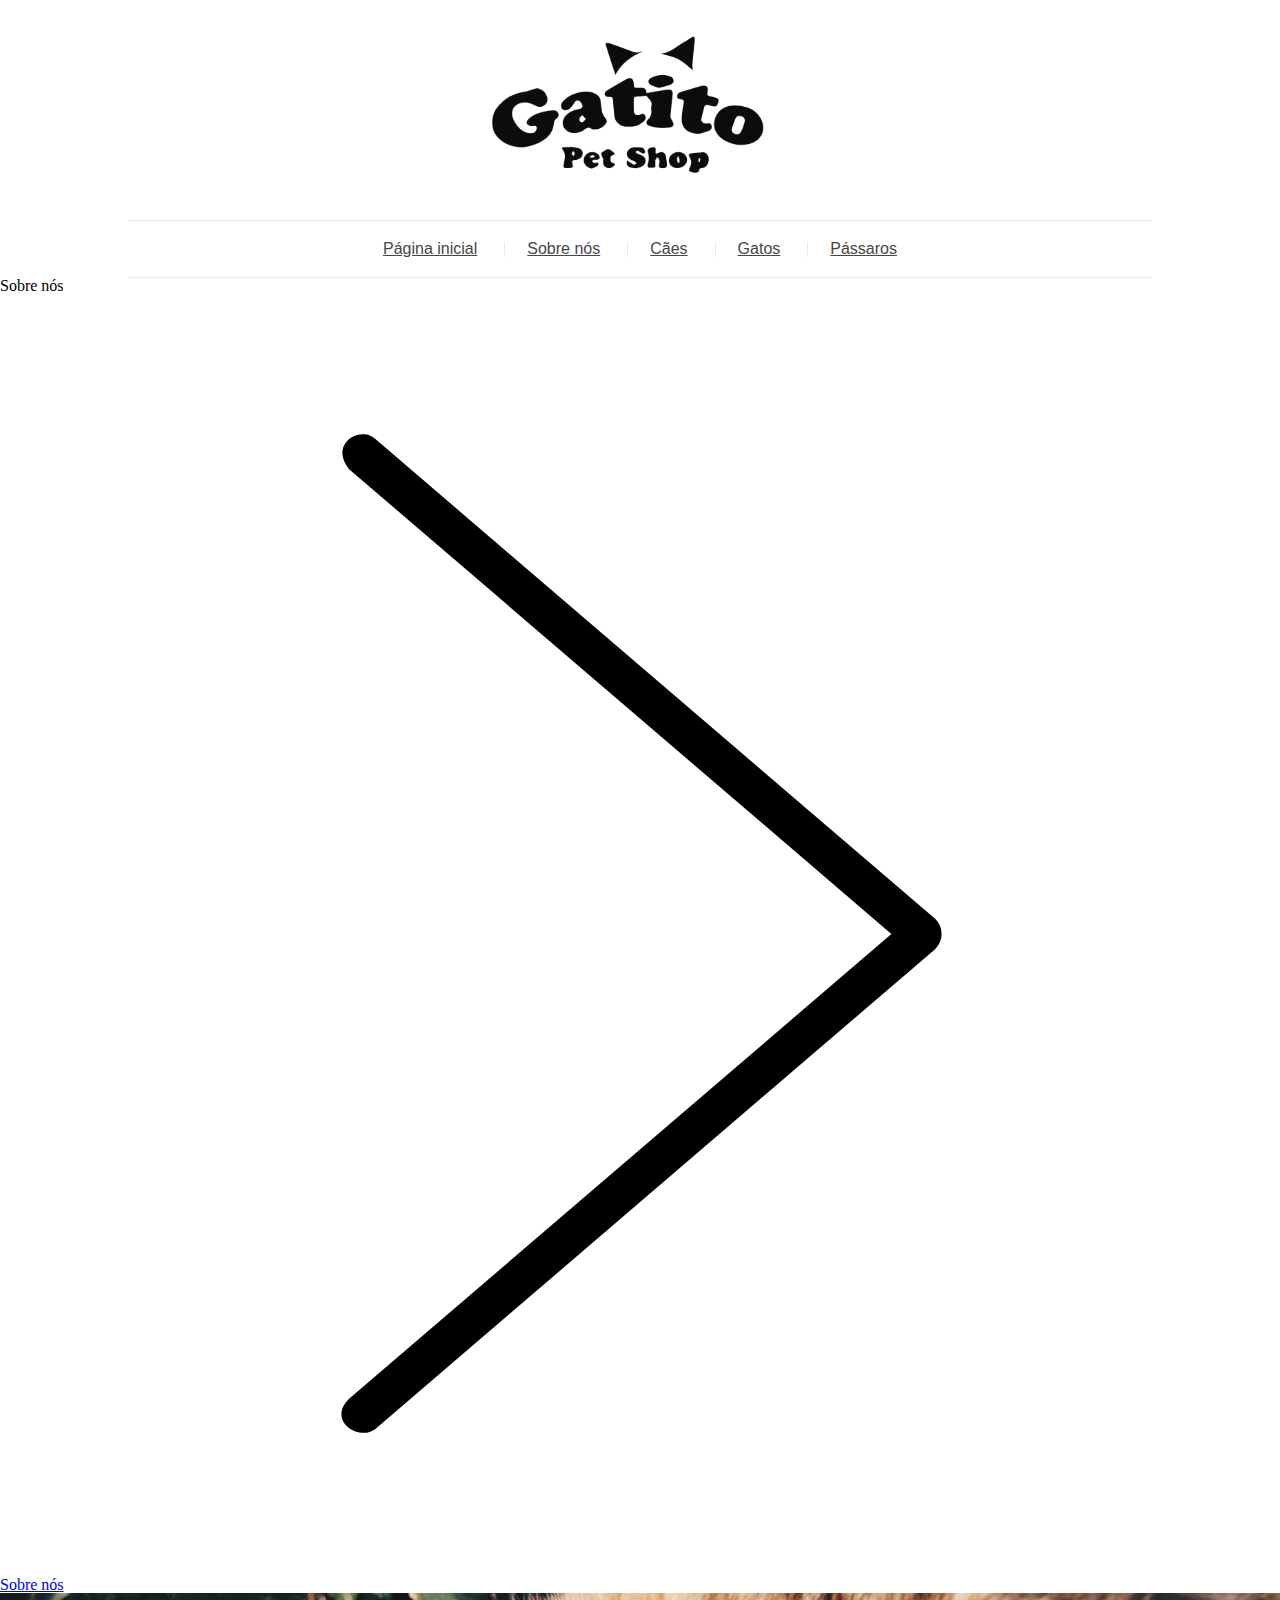
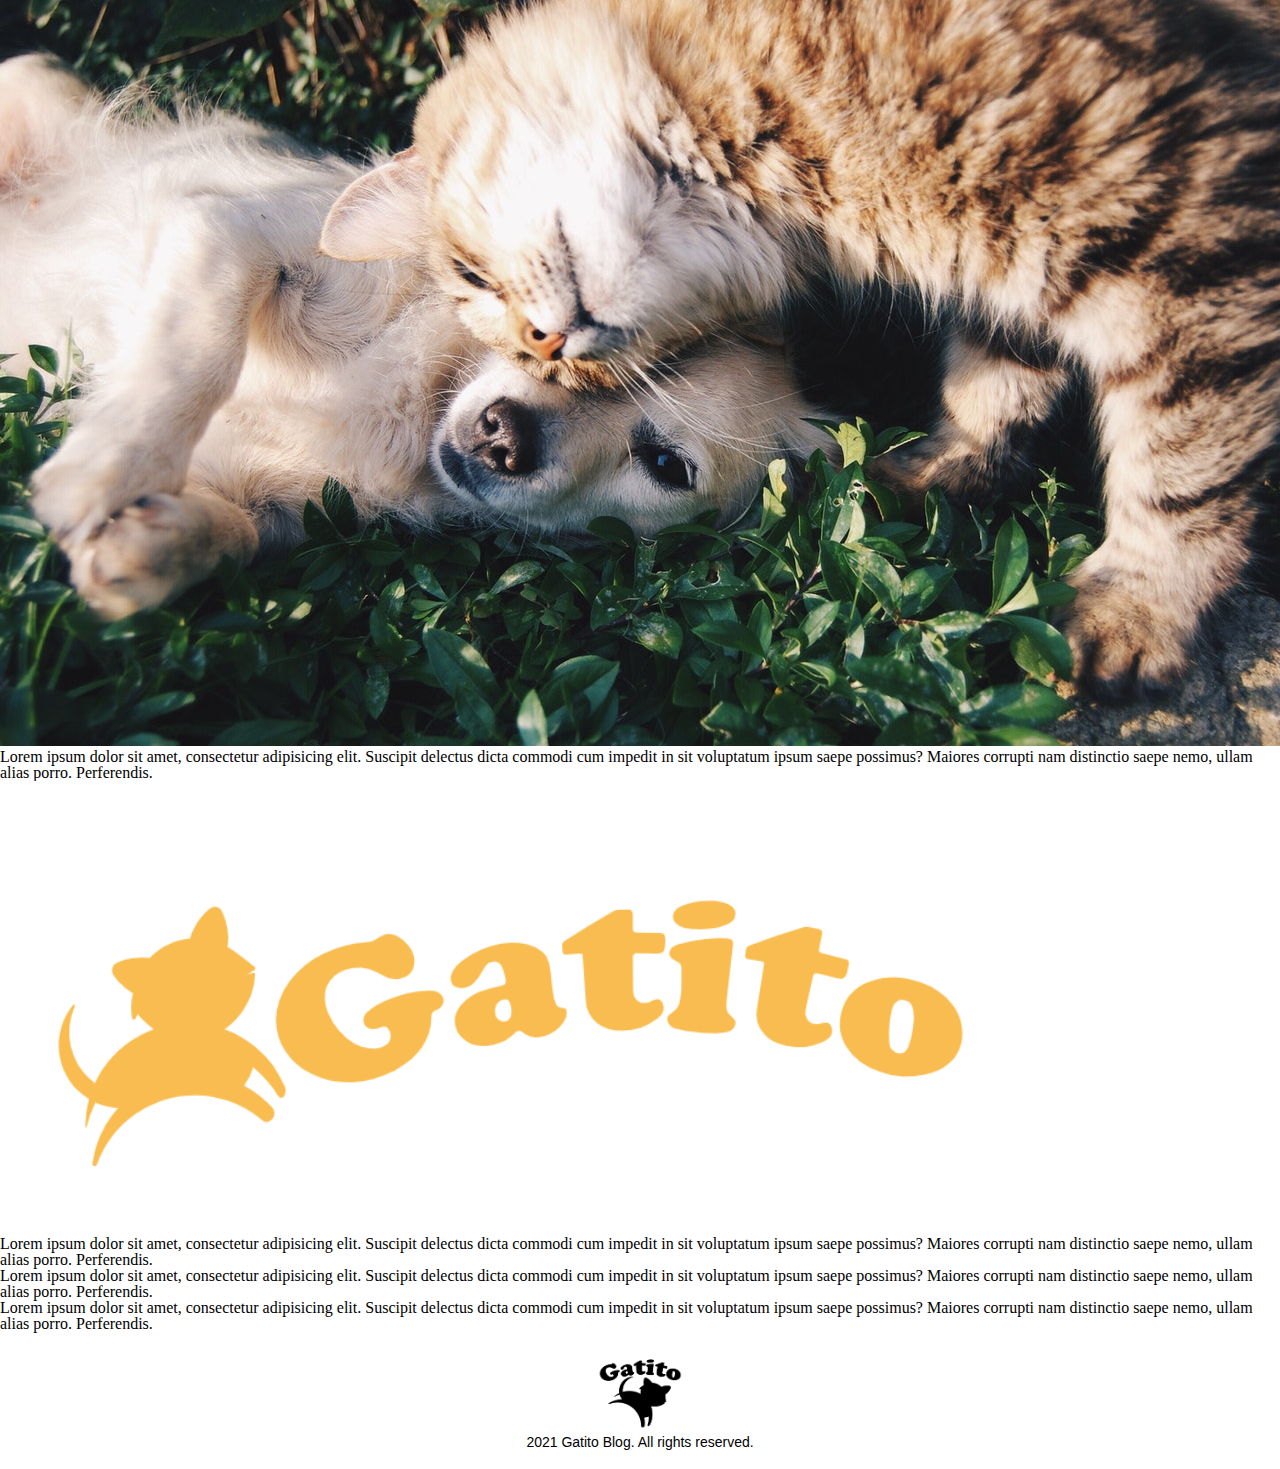
==== about.html @ 77dae0e5 "criação da página sobre nós" ====
<!DOCTYPE html>
<html lang="PT-BR">

<head>
    <meta charset="UTF-8">
    <meta http-equiv="X-UA-Compatible" content="IE=edge">
    <meta name="viewport" content="width=device-width, initial-scale=1.0">
    <title>Gatito Petshop</title>
    <link rel="stylesheet" href="css/reset.css">
    <link rel="stylesheet" href="css/style.css">
</head>

<body>
    <header class="header">
        <figure class="header__logo">
            <img src="assets/img/logo.png" alt="header__img" class="header__img">
        </figure>
        <nav class="header__menu menu">
            <ul class="menu__list">
                <li class="menu__links">
                    <a href="index.html" class="menu__link">Página inicial</a>
                </li>
                <li class="menu__links">
                    <a href="about.html" class="menu__link">Sobre nós</a>
                </li>
                <li class="menu__links">
                    <a href="index.html" class="menu__link">Cães</a>
                </li>
                <li class="menu__links">
                    <a href="index.html" class="menu__link">Gatos</a>
                </li>
                <li class="menu__links">
                    <a href="index.html" class="menu__link">Pássaros</a>
                </li>
            </ul>
        </nav>
    </header>

    <article class="about">
        <div class="about__title">
            <h1 class="about__h1">Sobre nós</h1>
            <div class="about__breadcrumb breadcrumb">
                <a href="index.html" class="breadcrumb__link"></a>
                <img src="assets/img/arrow.svg" alt="Seta" class="breadcrumb__img">
                <a href="about.html" class="breadcrumb__link">Sobre nós</a>
            </div>
        </div>
        <div class="about__content">
            <img src="assets/img/dog-cat.jpg" alt="Cachorro e gato" class="about__img">
            <p class="about__intro">Lorem ipsum dolor sit amet, consectetur adipisicing elit. Suscipit delectus dicta
                commodi cum impedit in sit voluptatum ipsum saepe possimus? Maiores corrupti nam distinctio saepe nemo,
                ullam alias porro. Perferendis.</p>
            <div class="about__split">
                <img src="assets/img/about.png" alt="Gatito" class="about__img">
                <div class="about__txt"></div>
                <p class="about__p">Lorem ipsum dolor sit amet, consectetur adipisicing elit. Suscipit delectus
                    dicta
                    commodi cum impedit in sit voluptatum ipsum saepe possimus? Maiores corrupti nam distinctio saepe
                    nemo,
                    ullam alias porro. Perferendis.</p>
                <p class="about__p">Lorem ipsum dolor sit amet, consectetur adipisicing elit. Suscipit delectus
                    dicta
                    commodi cum impedit in sit voluptatum ipsum saepe possimus? Maiores corrupti nam distinctio saepe
                    nemo,
                    ullam alias porro. Perferendis.</p>
                <p class="about__p">Lorem ipsum dolor sit amet, consectetur adipisicing elit. Suscipit delectus
                    dicta
                    commodi cum impedit in sit voluptatum ipsum saepe possimus? Maiores corrupti nam distinctio saepe
                    nemo,
                    ullam alias porro. Perferendis.</p>
            </div>
        </div>
    </article>

    <footer class="footer">
        <img src="assets/img/footer-logo.png" alt="Imagem do logo" class="footer__logo">
        <p class="footer__txt">2021 Gatito Blog. All rights reserved.</p>
    </footer>
</body>

</html>
---- css/style.css ----
.header {
  font-family: Arial, Helvetica, sans-serif;
}
.header__logo {
  text-align: center;
}
.header__img {
  max-width: 350px;
}
.header .menu__list {
  display: flex;
  justify-content: center;
  border-top: 1px solid #eaeaeb;
  border-bottom: 1px solid #eaeaeb;
  margin-left: auto;
  margin-right: auto;
  width: 80%;
  padding: 20px 0;
}
.header .menu__links {
  position: relative;
}
.header .menu__links:not(:last-child):after {
  content: "";
  position: absolute;
  top: 0;
  bottom: 0;
  right: -3px;
  margin: auto;
  height: 15px;
  width: 1px;
  background-color: #eaeaeb;
}
.header .menu__link {
  padding: 0 25px;
  color: #464646;
}
.header .menu__link:hover {
  color: #a050be;
}

.footer {
  text-align: center;
  padding: 20px 0;
  font-family: Arial, Helvetica, sans-serif;
  position: relative;
  bottom: 0;
  left: 50%;
  transform: translateX(-50%);
}
.footer__logo {
  max-width: 100px;
}
.footer__txt {
  margin: auto;
  font-size: 14px;
}

.main {
  display: flex;
  justify-content: center;
  flex-wrap: wrap;
  font-family: Arial, Helvetica, sans-serif;
}
.main__post {
  text-align: center;
  max-width: 800px;
  margin-left: auto;
  margin-right: auto;
}
.main__title {
  text-decoration: none;
  color: #464646;
  letter-spacing: 1.5;
}
.main__title:hover {
  color: #a050be;
}
.main__subtitle {
  display: flex;
  justify-content: center;
  align-items: center;
}
.main__date {
  font-size: 12px;
  font-style: italic;
}
.main__tag {
  font-size: 14px;
  padding: 5px 7px;
  color: #a050be;
  border: 1px solid #a050be;
}
.main__details {
  border: 1px solid #eaeaeb;
}
.main__img {
  width: 100%;
}
.main__description {
  padding: 40px 0 25px;
  max-width: 650px;
  margin-left: auto;
  margin-right: auto;
  font-size: 14px;
}
.main__btn {
  text-decoration: none;
  font-size: 16px;
  letter-spacing: 1.5;
  color: #a050be;
  background-color: #FABE50;
  padding: 10px 20px;
  transition: 0.3s;
}
.main__btn:hover {
  color: #FABE50;
  background-color: #a050be;
}
.main__info {
  display: flex;
  justify-content: space-between;
  align-items: center;
  border-top: 1px solid #eaeaeb;
  margin-top: 30px;
}
.main__author {
  width: 50%;
  border-right: 1px solid #eaeaeb;
}
.main__p {
  font-size: 14px;
  color: #464646;
  margin-top: 10px;
  margin-bottom: 10px;
}
.main__comments {
  width: 50%;
}
.main__a {
  text-decoration: none;
  font-size: 14px;
  color: #464646;
  margin-top: 10px;
  margin-bottom: 10px;
}
.main__a:hover {
  color: #a050be;
}

/*# sourceMappingURL=style.css.map */
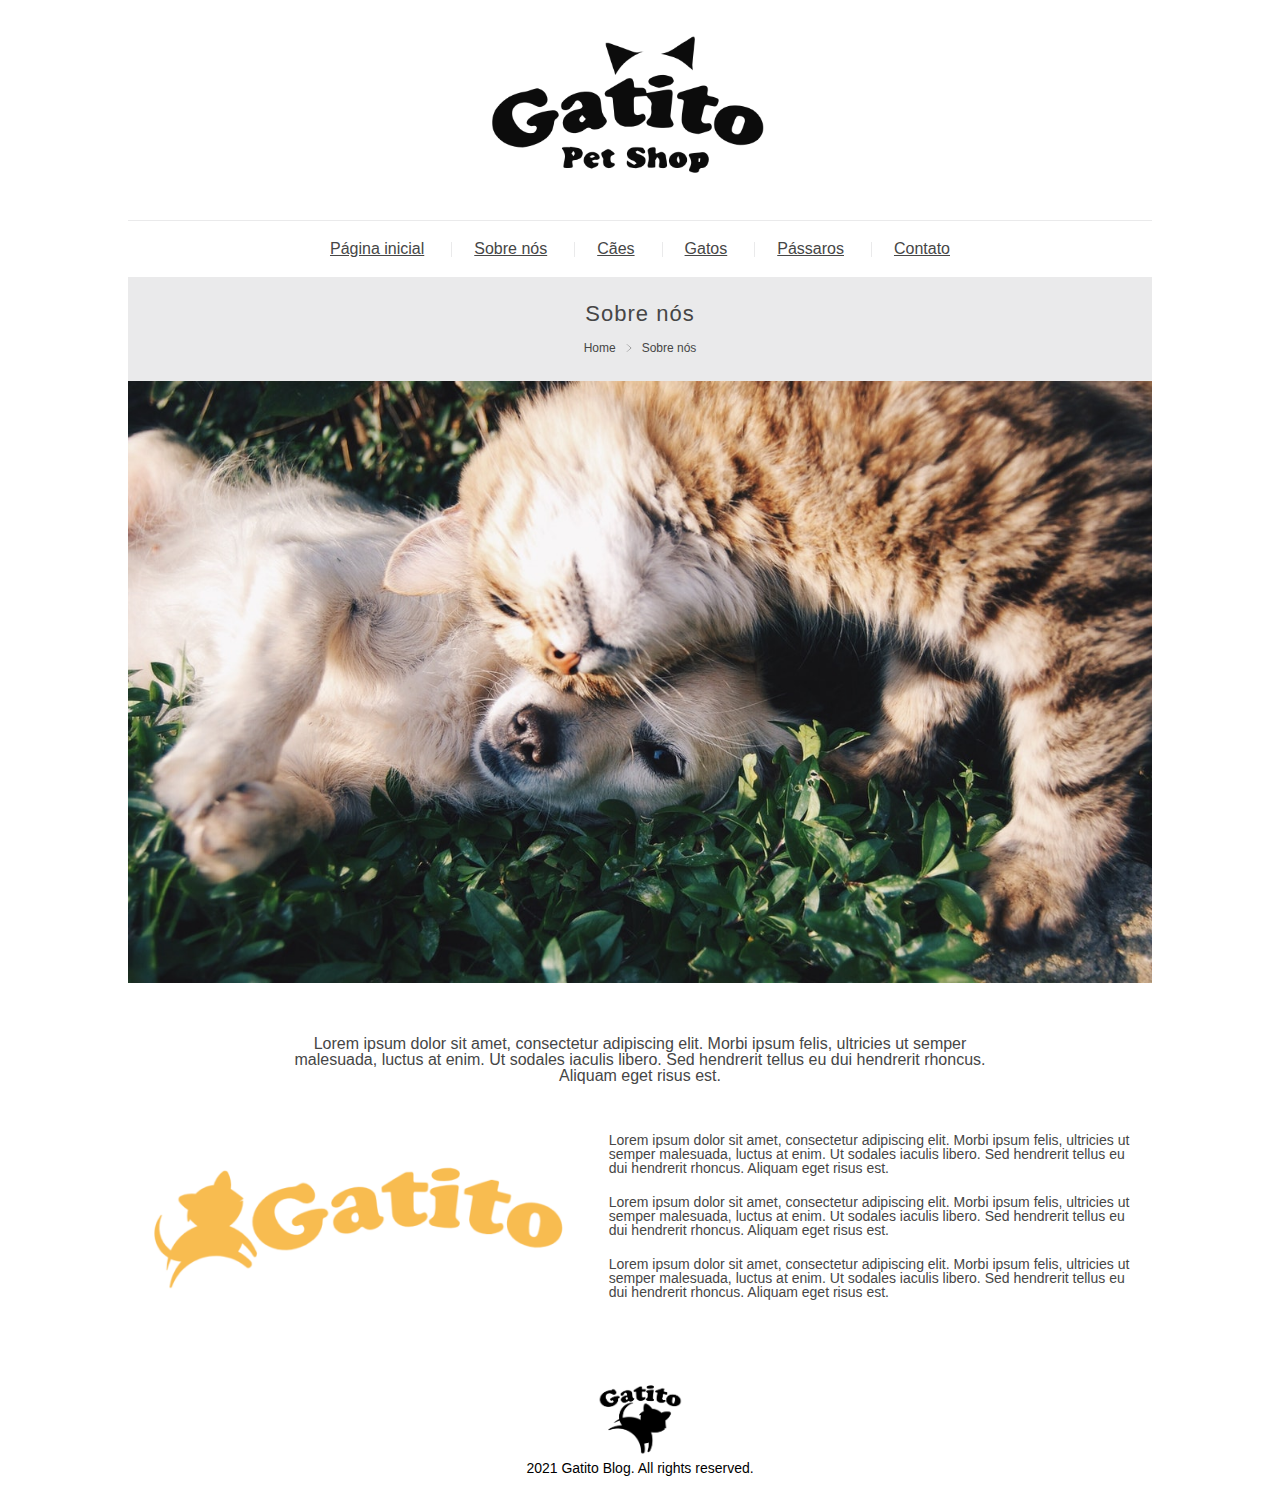
==== commit aa09b0f6: "projeto finalizado" ====
--- a/about.html
+++ b/about.html
@@ -1,10 +1,10 @@
 <!DOCTYPE html>
-<html lang="PT-BR">
+<html>
 
 <head>
     <meta charset="UTF-8">
-    <meta http-equiv="X-UA-Compatible" content="IE=edge">
     <meta name="viewport" content="width=device-width, initial-scale=1.0">
+    <meta http-equiv="X-UA-Compatible" content="ie=edge">
     <title>Gatito Petshop</title>
     <link rel="stylesheet" href="css/reset.css">
     <link rel="stylesheet" href="css/style.css">
@@ -13,25 +13,16 @@
 <body>
     <header class="header">
         <figure class="header__logo">
-            <img src="assets/img/logo.png" alt="header__img" class="header__img">
+            <img src="assets/img/logo.png" alt="Logo" class="header__img">
         </figure>
         <nav class="header__menu menu">
             <ul class="menu__list">
-                <li class="menu__links">
-                    <a href="index.html" class="menu__link">Página inicial</a>
-                </li>
-                <li class="menu__links">
-                    <a href="about.html" class="menu__link">Sobre nós</a>
-                </li>
-                <li class="menu__links">
-                    <a href="index.html" class="menu__link">Cães</a>
-                </li>
-                <li class="menu__links">
-                    <a href="index.html" class="menu__link">Gatos</a>
-                </li>
-                <li class="menu__links">
-                    <a href="index.html" class="menu__link">Pássaros</a>
-                </li>
+                <li class="menu__links"><a href="index.html" class="menu__link">Página inicial</a></li>
+                <li class="menu__links"><a href="about.html" class="menu__link">Sobre nós</a></li>
+                <li class="menu__links"><a href="collection.html" class="menu__link">Cães</a></li>
+                <li class="menu__links"><a href="collection.html" class="menu__link">Gatos</a></li>
+                <li class="menu__links"><a href="collection.html" class="menu__link">Pássaros</a></li>
+                <li class="menu__links"><a href="contact.html" class="menu__link">Contato</a></li>
             </ul>
         </nav>
     </header>
@@ -40,42 +31,38 @@
         <div class="about__title">
             <h1 class="about__h1">Sobre nós</h1>
             <div class="about__breadcrumb breadcrumb">
-                <a href="index.html" class="breadcrumb__link"></a>
-                <img src="assets/img/arrow.svg" alt="Seta" class="breadcrumb__img">
+                <a href="index.html" class="breadcrumb__link">Home</a>
+                <img src="assets/img/arrow.svg" alt="Seta" class="breadcrumb__img" />
                 <a href="about.html" class="breadcrumb__link">Sobre nós</a>
             </div>
         </div>
         <div class="about__content">
-            <img src="assets/img/dog-cat.jpg" alt="Cachorro e gato" class="about__img">
-            <p class="about__intro">Lorem ipsum dolor sit amet, consectetur adipisicing elit. Suscipit delectus dicta
-                commodi cum impedit in sit voluptatum ipsum saepe possimus? Maiores corrupti nam distinctio saepe nemo,
-                ullam alias porro. Perferendis.</p>
+            <img src="assets/img/dog-cat.jpg" alt="Dog and cat" class="about__img" />
+            <p class="about__intro">Lorem ipsum dolor sit amet, consectetur adipiscing elit. Morbi ipsum felis,
+                ultricies ut semper malesuada, luctus at enim. Ut sodales iaculis libero. Sed hendrerit tellus eu dui
+                hendrerit rhoncus. Aliquam eget risus est.</p>
             <div class="about__split">
-                <img src="assets/img/about.png" alt="Gatito" class="about__img">
-                <div class="about__txt"></div>
-                <p class="about__p">Lorem ipsum dolor sit amet, consectetur adipisicing elit. Suscipit delectus
-                    dicta
-                    commodi cum impedit in sit voluptatum ipsum saepe possimus? Maiores corrupti nam distinctio saepe
-                    nemo,
-                    ullam alias porro. Perferendis.</p>
-                <p class="about__p">Lorem ipsum dolor sit amet, consectetur adipisicing elit. Suscipit delectus
-                    dicta
-                    commodi cum impedit in sit voluptatum ipsum saepe possimus? Maiores corrupti nam distinctio saepe
-                    nemo,
-                    ullam alias porro. Perferendis.</p>
-                <p class="about__p">Lorem ipsum dolor sit amet, consectetur adipisicing elit. Suscipit delectus
-                    dicta
-                    commodi cum impedit in sit voluptatum ipsum saepe possimus? Maiores corrupti nam distinctio saepe
-                    nemo,
-                    ullam alias porro. Perferendis.</p>
+                <img src="assets/img/about.png" alt="Gatito" class="about__img-description" />
+                <div class="about__txt">
+                    <p class="about__p">Lorem ipsum dolor sit amet, consectetur adipiscing elit. Morbi ipsum felis,
+                        ultricies ut semper malesuada, luctus at enim. Ut sodales iaculis libero. Sed hendrerit tellus
+                        eu dui hendrerit rhoncus. Aliquam eget risus est.</p>
+                    <p class="about__p">Lorem ipsum dolor sit amet, consectetur adipiscing elit. Morbi ipsum felis,
+                        ultricies ut semper malesuada, luctus at enim. Ut sodales iaculis libero. Sed hendrerit tellus
+                        eu dui hendrerit rhoncus. Aliquam eget risus est.</p>
+                    <p class="about__p">Lorem ipsum dolor sit amet, consectetur adipiscing elit. Morbi ipsum felis,
+                        ultricies ut semper malesuada, luctus at enim. Ut sodales iaculis libero. Sed hendrerit tellus
+                        eu dui hendrerit rhoncus. Aliquam eget risus est.</p>
+                </div>
             </div>
         </div>
     </article>
 
     <footer class="footer">
-        <img src="assets/img/footer-logo.png" alt="Imagem do logo" class="footer__logo">
+        <img src="assets/img/footer-logo.png" alt="Footer logo" class="footer__logo" />
         <p class="footer__txt">2021 Gatito Blog. All rights reserved.</p>
     </footer>
+
 </body>
 
 </html>--- a/css/style.css
+++ b/css/style.css
@@ -1,3 +1,11 @@
+.main .sidebar__post-title, .article .breadcrumb__link {
+  text-decoration: none;
+}
+
+.main .sidebar__post-title:hover, .article .breadcrumb__link:hover {
+  text-decoration: underline;
+}
+
 .header {
   font-family: Arial, Helvetica, sans-serif;
 }
@@ -14,13 +22,35 @@
   border-bottom: 1px solid #eaeaeb;
   margin-left: auto;
   margin-right: auto;
-  width: 80%;
-  padding: 20px 0;
+}
+@media (max-width: 767.98px) {
+  .header .menu__list {
+    width: 90%;
+    padding: 15px 0;
+    flex-wrap: wrap;
+  }
+}
+@media (min-width: 768px) and (max-width: 1199.98px) {
+  .header .menu__list {
+    width: 80%;
+    padding: 20px 0;
+  }
+}
+@media (min-width: 1200px) {
+  .header .menu__list {
+    width: 80%;
+    padding: 20px 0;
+  }
 }
 .header .menu__links {
   position: relative;
 }
-.header .menu__links:not(:last-child):after {
+@media (max-width: 767.98px) {
+  .header .menu__links {
+    padding: 5px 0;
+  }
+}
+.header .menu__links:not(:last-child)::after {
   content: "";
   position: absolute;
   top: 0;
@@ -36,7 +66,7 @@
   color: #464646;
 }
 .header .menu__link:hover {
-  color: #a050be;
+  color: #A050BE;
 }
 
 .footer {
@@ -53,7 +83,334 @@
 }
 .footer__txt {
   margin: auto;
-  font-size: 14px;
+  font-size: 0.875rem;
+}
+
+.about {
+  width: 80%;
+  margin: 0 auto 40px;
+  font-family: Arial, Helvetica, sans-serif;
+}
+.about__title {
+  background-color: #eaeaeb;
+  text-align: center;
+  padding: 20px;
+}
+.about__h1 {
+  font-size: 22px;
+  color: #464646;
+  letter-spacing: 1px;
+  margin-top: 5px;
+  margin-bottom: 10px;
+  margin-left: 0;
+  margin-right: 0;
+}
+.about .breadcrumb {
+  display: flex;
+  justify-content: center;
+  align-items: center;
+}
+.about .breadcrumb__link {
+  font-size: 12px;
+  text-decoration: none;
+  color: #464646;
+}
+.about .breadcrumb__link:hover {
+  text-decoration: underline;
+  color: #A050BE;
+}
+.about .breadcrumb__img {
+  width: 10px;
+  margin: 8px;
+}
+.about__img {
+  width: 100%;
+  margin-bottom: 20px;
+}
+.about__intro {
+  font-weight: 100;
+  color: #464646;
+  width: 70%;
+  margin: 30px auto;
+  text-align: center;
+  font-size: 16px;
+}
+.about__split {
+  display: flex;
+  justify-content: center;
+  flex-wrap: wrap;
+  align-items: center;
+}
+.about__img-description {
+  width: 45%;
+}
+.about__txt {
+  width: calc(100% - 45%);
+}
+.about__p {
+  font-size: 14px;
+  padding: 10px 20px;
+  color: #464646;
+}
+
+.article {
+  width: 80%;
+  margin: 0 auto 40px;
+  font-family: Arial, Helvetica, sans-serif;
+}
+.article__title {
+  background-color: #eaeaeb;
+  text-align: center;
+  padding: 20px;
+}
+.article__h1 {
+  font-size: 22px;
+  color: #464646;
+  letter-spacing: 1px;
+  margin-top: 5px;
+  margin-bottom: 10px;
+  margin-left: 0;
+  margin-right: 0;
+}
+.article .breadcrumb {
+  display: flex;
+  justify-content: center;
+  align-items: center;
+}
+.article .breadcrumb__link {
+  font-size: 12px;
+  color: #464646;
+}
+.article .breadcrumb__link:hover {
+  color: #A050BE;
+}
+.article .breadcrumb__img {
+  width: 10px;
+  margin: 8px;
+}
+.article__img {
+  margin-bottom: 20px;
+  width: 100%;
+}
+.article__details {
+  display: flex;
+  justify-content: center;
+  align-items: center;
+}
+.article__date {
+  margin: 0 10px;
+  font-size: 12px;
+  font-style: italic;
+}
+.article__tag {
+  font-size: 14px;
+  padding: 5px 7px;
+  color: #A050BE;
+  border: 1px solid #A050BE;
+  margin: 0 10px;
+}
+.article__content {
+  font-weight: 100;
+  font-size: 14px;
+  color: #464646;
+  padding: 10px 20px;
+}
+
+.collection {
+  display: flex;
+  flex-wrap: wrap;
+  justify-content: center;
+  align-items: center;
+  width: 80%;
+  margin-left: auto;
+  margin-right: auto;
+  font-family: Arial;
+}
+@media (max-width: 767.98px) {
+  .collection {
+    width: 90%;
+  }
+}
+.collection__post {
+  display: flex;
+  flex-wrap: wrap;
+  justify-content: center;
+  align-items: center;
+  width: 100%;
+}
+@media (max-width: 767.98px) {
+  .collection__post {
+    width: 100%;
+  }
+}
+.collection__post.half {
+  width: 50%;
+}
+@media (max-width: 767.98px) {
+  .collection__post.half {
+    width: 100%;
+  }
+}
+.collection__figure {
+  width: 50%;
+}
+.collection__img {
+  width: 100%;
+}
+.collection__about {
+  display: flex;
+  flex-wrap: wrap;
+  justify-content: center;
+  align-items: center;
+  width: 50%;
+  text-align: center;
+}
+.collection__title {
+  color: #464646;
+  text-decoration: unset;
+  letter-spacing: 1px;
+  width: 100%;
+  margin: 10px 0;
+  font-size: 1.375rem;
+}
+@media (max-width: 767.98px) {
+  .collection__title {
+    font-size: 1rem;
+  }
+}
+.collection__title.half {
+  font-size: 1.125rem;
+}
+@media (max-width: 767.98px) {
+  .collection__title.half {
+    font-size: 1rem;
+  }
+}
+.collection__title:hover {
+  color: #A050BE;
+  text-decoration: underline;
+}
+.collection__date {
+  font-size: 0.75rem;
+  font-style: italic;
+  width: 20%;
+}
+@media (max-width: 767.98px) {
+  .collection__date {
+    font-size: 0.625rem;
+  }
+}
+@media (min-width: 768px) and (max-width: 1199.98px) {
+  .collection__date {
+    width: 30%;
+  }
+}
+.collection__tag {
+  font-size: 0.875rem;
+  width: 50px;
+  padding: 5px 7px;
+  color: #A050BE;
+  border: 1px solid #A050BE;
+}
+@media (max-width: 767.98px) {
+  .collection__tag {
+    width: 30px;
+    font-size: 0.75rem;
+  }
+}
+@media (min-width: 768px) and (max-width: 1199.98px) {
+  .collection__tag {
+    width: 35px;
+    font-size: 0.75rem;
+  }
+}
+.collection__breadcrumb {
+  background-color: #eaeaeb;
+  text-align: center;
+  padding: 30px;
+  width: 100%;
+  display: flex;
+  justify-content: center;
+  align-items: center;
+}
+.collection .breadcrumb__link {
+  font-size: 1.125rem;
+  text-decoration: unset;
+  color: #464646;
+  letter-spacing: 1px;
+}
+.collection .breadcrumb__link:hover {
+  color: #A050BE;
+  text-decoration: underline;
+}
+.collection .breadcrumb__img {
+  width: 14px;
+  margin: 10px;
+}
+
+.contact {
+  display: flex;
+  justify-content: center;
+  align-items: center;
+  flex-wrap: wrap;
+  margin-left: auto;
+  margin-right: auto;
+  width: 90%;
+}
+.contact__figure {
+  width: 50%;
+}
+.contact__img {
+  width: 100%;
+}
+.contact__info {
+  width: 40%;
+  text-align: center;
+  font-family: Arial, Helvetica, sans-serif;
+}
+.contact__p-1 {
+  font-size: 2.5rem;
+  padding-top: 5px;
+}
+.contact__p-2 {
+  font-size: 1.25rem;
+  padding-top: 10px;
+}
+.contact__p-3 {
+  font-size: 0.8333333333rem;
+  padding-top: 15px;
+}
+.contact__p-4 {
+  font-size: 0.625rem;
+  padding-top: 20px;
+}
+
+.main__tag, .main__date, .collection__date, .collection__tag {
+  margin-top: 0;
+}
+
+.main__subtitle {
+  margin-top: 10px;
+}
+
+.contact {
+  margin-top: 20px;
+}
+
+.main__tag, .main__date, .collection__date, .collection__tag {
+  margin-bottom: 0;
+}
+
+.main__subtitle {
+  margin-bottom: 20px;
+}
+
+.main__tag, .main__date, .collection__date, .collection__tag {
+  margin-left: 10px;
+}
+
+.main__tag, .main__date, .collection__date, .collection__tag {
+  margin-right: 10px;
 }
 
 .main {
@@ -61,6 +418,15 @@
   justify-content: center;
   flex-wrap: wrap;
   font-family: Arial, Helvetica, sans-serif;
+}
+.main__content {
+  width: 70%;
+  padding: 40px 8px;
+}
+@media (max-width: 767.98px) {
+  .main__content {
+    width: 100%;
+  }
 }
 .main__post {
   text-align: center;
@@ -70,11 +436,12 @@
 }
 .main__title {
   text-decoration: none;
+  font-size: 1.375rem;
   color: #464646;
   letter-spacing: 1.5;
 }
 .main__title:hover {
-  color: #a050be;
+  color: #A050BE;
 }
 .main__subtitle {
   display: flex;
@@ -88,8 +455,8 @@
 .main__tag {
   font-size: 14px;
   padding: 5px 7px;
-  color: #a050be;
-  border: 1px solid #a050be;
+  color: #A050BE;
+  border: 1px solid #A050BE;
 }
 .main__details {
   border: 1px solid #eaeaeb;
@@ -108,14 +475,14 @@
   text-decoration: none;
   font-size: 16px;
   letter-spacing: 1.5;
-  color: #a050be;
+  color: #A050BE;
   background-color: #FABE50;
   padding: 10px 20px;
   transition: 0.3s;
 }
 .main__btn:hover {
   color: #FABE50;
-  background-color: #a050be;
+  background-color: #A050BE;
 }
 .main__info {
   display: flex;
@@ -145,7 +512,52 @@
   margin-bottom: 10px;
 }
 .main__a:hover {
-  color: #a050be;
+  color: #A050BE;
+}
+.main__sidebar {
+  width: 25%;
+  padding: 40px 10px;
+}
+.main .sidebar__top {
+  border: 1px solid #eaeaeb;
+  padding: 15px 20px;
+}
+.main .sidebar__title {
+  background-color: #FABE50;
+  text-align: center;
+  padding: 10px 20px;
+  margin: 0;
+  letter-spacing: 1.5px;
+}
+.main .sidebar__posts {
+  margin: 0;
+  padding: 0;
+  list-style: none;
+}
+.main .sidebar__list {
+  display: flex;
+  justify-content: center;
+  flex-wrap: wrap;
+  align-items: center;
+  padding: 15px 0;
+}
+.main .sidebar__list:not(:last-child) {
+  border-bottom: 1px dashed #eaeaeb;
+}
+.main .sidebar__img {
+  width: 40%;
+}
+.main .sidebar__details {
+  width: 50%;
+  padding-left: 10px;
+}
+.main .sidebar__post-title {
+  font-size: 14px;
+  color: #A050BE;
+}
+.main .sidebar__post-date {
+  font-size: 12px;
+  margin: 5px 0 0 0;
 }
 
 /*# sourceMappingURL=style.css.map */
